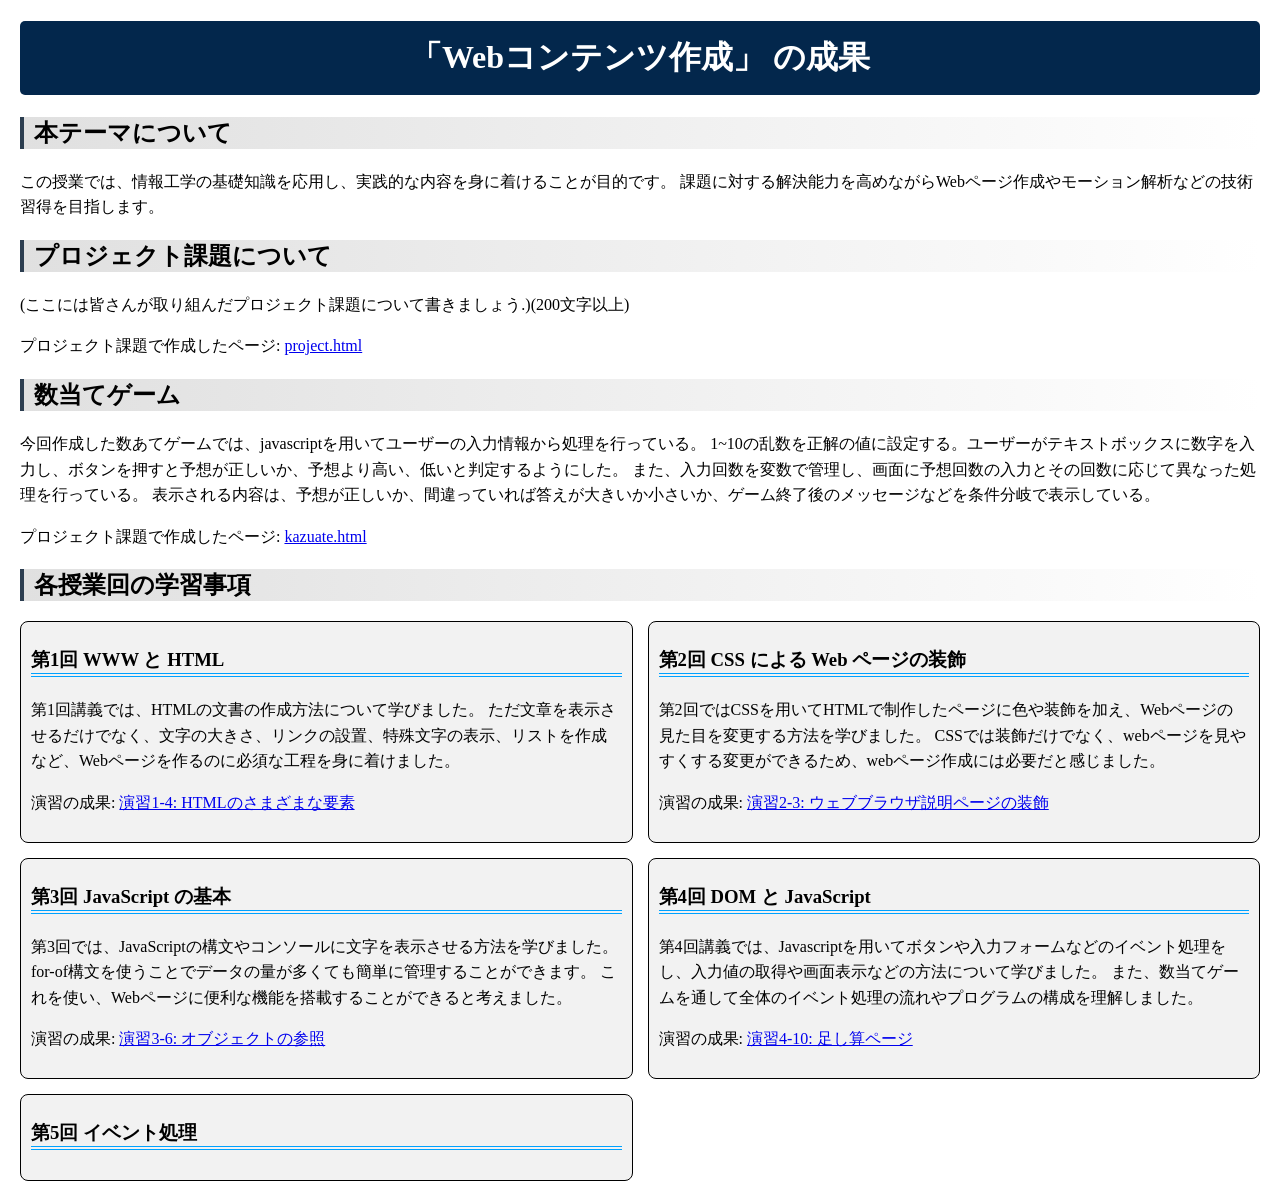
==== index.html @ 237e79f1 "変更済み" ====
<!DOCTYPE html>
<html>
  <head>
    <meta charset="utf-8">
    <title>index.html</title>
    <link rel="stylesheet" href="style.css">
  </head>
  <body>
	<h1>「Webコンテンツ作成」 の成果</h1>
		<h2>本テーマについて</h2>
    <p>この授業では、情報工学の基礎知識を応用し、実践的な内容を身に着けることが目的です。
      課題に対する解決能力を高めながらWebページ作成やモーション解析などの技術習得を目指します。</p>
		<h2>プロジェクト課題について</h2>
    <p>(ここには皆さんが取り組んだプロジェクト課題について書きましょう.)(200文字以上)</p>
    <p>プロジェクト課題で作成したページ:
    <a href="project.html"
			title = "project.html"
			target="_blank">project.html</a>
  </p>
      <h2>数当てゲーム</h2>
    <p>今回作成した数あてゲームでは、javascriptを用いてユーザーの入力情報から処理を行っている。
      1~10の乱数を正解の値に設定する。ユーザーがテキストボックスに数字を入力し、ボタンを押すと予想が正しいか、予想より高い、低いと判定するようにした。
    また、入力回数を変数で管理し、画面に予想回数の入力とその回数に応じて異なった処理を行っている。
    表示される内容は、予想が正しいか、間違っていれば答えが大きいか小さいか、ゲーム終了後のメッセージなどを条件分岐で表示している。</p>
    <p>プロジェクト課題で作成したページ:
    <a href="kazuate.html"
			title = "kazuate.html"
			target="_blank">kazuate.html</a>
  </p>

		<h2>各授業回の学習事項</h2>

    <div id="zentai">

      <div>
			<h3>第1回 WWW と HTML</h3>
      <p>第1回講義では、HTMLの文書の作成方法について学びました。
        ただ文章を表示させるだけでなく、文字の大きさ、リンクの設置、特殊文字の表示、リストを作成など、Webページを作るのに必須な工程を身に着けました。</p>
      <p>演習の成果:
      <a href="practice-html/elements.html"
			title = "演習1-4"
			target="_blank">演習1-4: HTMLのさまざまな要素</a></p>
      </div>

      <div>
      <h3>第2回 CSS による Web ページの装飾</h3>
      <p>第2回ではCSSを用いてHTMLで制作したページに色や装飾を加え、Webページの見た目を変更する方法を学びました。
        CSSでは装飾だけでなく、webページを見やすくする変更ができるため、webページ作成には必要だと感じました。</p>
      <p>演習の成果:
      <a href="practice-css/browser-intro.html"
			title = "演習2-3"
			target="_blank">演習2-3: ウェブブラウザ説明ページの装飾</a></p>
      </div>

      <div>
      <h3>第3回 JavaScript の基本</h3>
      <p>第3回では、JavaScriptの構文やコンソールに文字を表示させる方法を学びました。for-of構文を使うことでデータの量が多くても簡単に管理することができます。
        これを使い、Webページに便利な機能を搭載することができると考えました。</p>
        <p>演習の成果:
      <a href="practice-js/obj-practice.html"
			title = "演習3-6"
			target="_blank">演習3-6: オブジェクトの参照</a></p>
      </div>

      <div>
      <h3>第4回 DOM と JavaScript</h3>
      <p>第4回講義では、Javascriptを用いてボタンや入力フォームなどのイベント処理をし、入力値の取得や画面表示などの方法について学びました。
        また、数当てゲームを通して全体のイベント処理の流れやプログラムの構成を理解しました。
      </p>
      <p>演習の成果:
      <a href="practice-eventdom/tashizan.html"
			title = "演習"
			target="_blank">演習4-10: 足し算ページ</a></p>
      </div>

      <div>
      <h3>第5回 イベント処理</h3>
      </div>
      </div>
  </body>
</html>
---- style.css ----
body {
  font-family: "cursive";
  margin: 20px;
}

p {
  line-height: 1.6;
}

div#zentai {
  display: grid;
  grid-template-columns: 1fr 1fr;
  gap: 15px;
}

div#zentai > div {
  background-color: #f2f2f2;
  padding: 10px;
  border: 1px solid #000000;
  border-radius: 8px;
}

h1 {
  color: white;
  background-color: #03274c;
  border-radius: 5px;
  padding: 15px;
  text-align: center;
}

h2 {
  border-left: 4px solid #2c3e50;
  padding-left: 10px;
  background: linear-gradient(.25turn, rgb(224, 224, 224), #ffffff);
  margin-top: 20px;
}

h3 {
    border-bottom: double 4px #00a2ff;
    margin-top: 15px;
    margin-bottom: 20px;
}

a:hover {
  color: red;
}
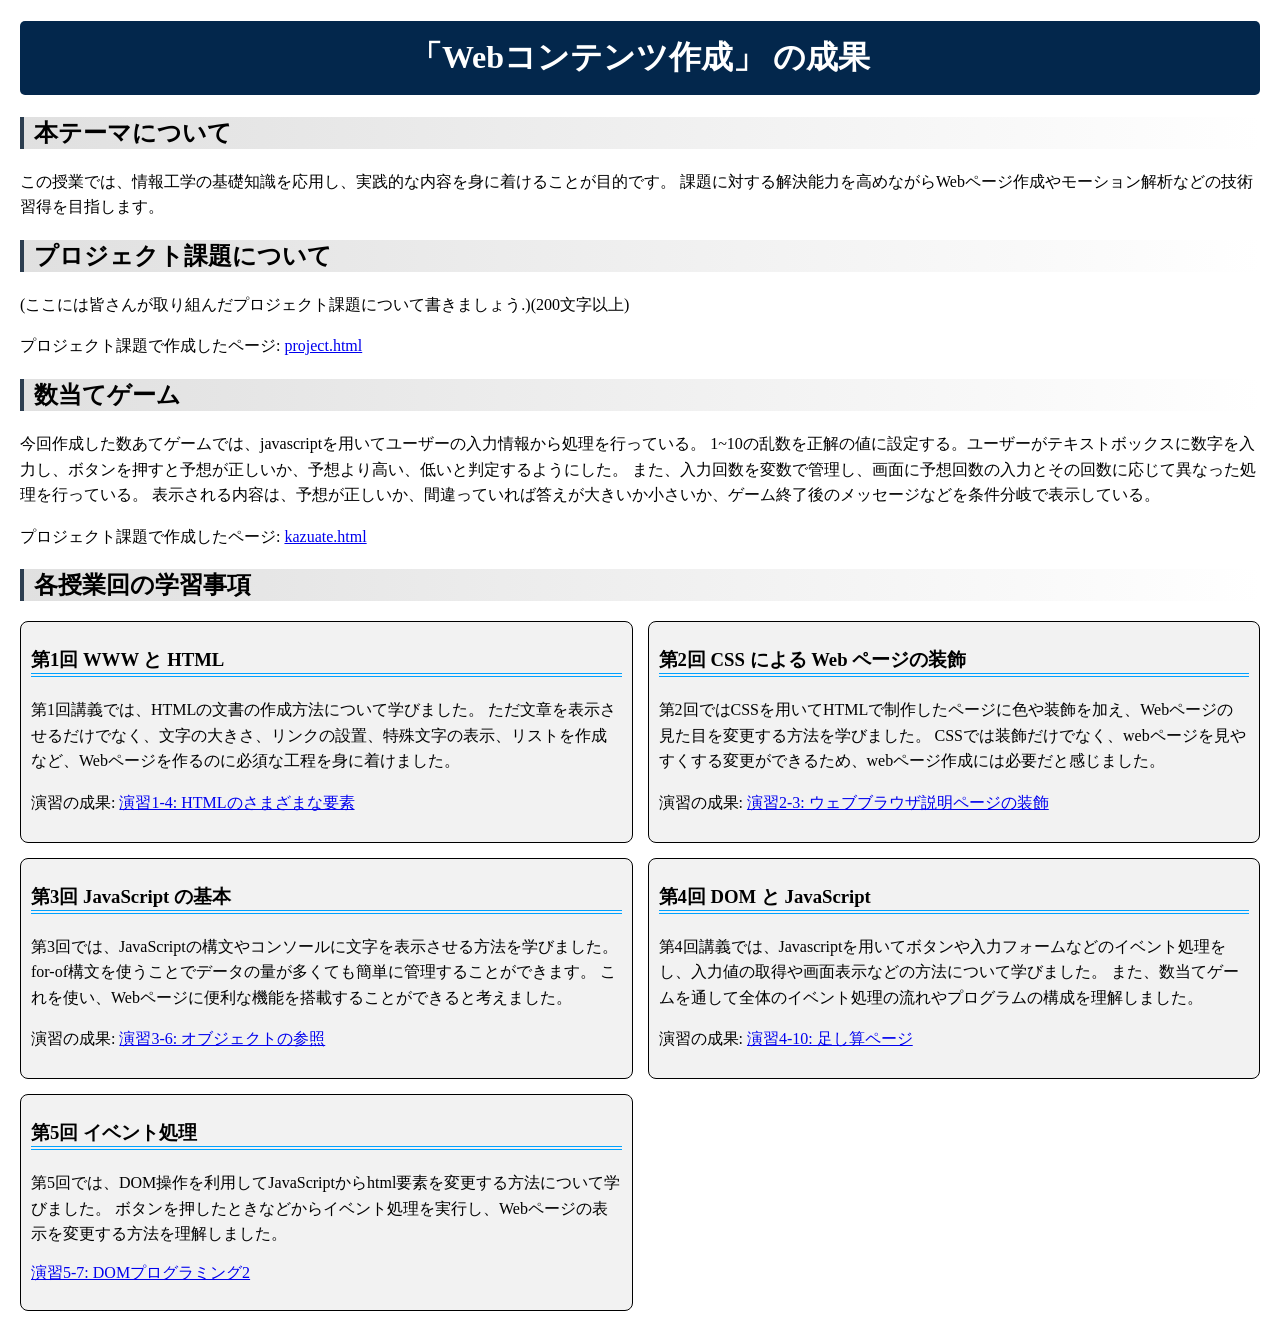
==== commit 355aeebe: "変更済み" ====
--- a/index.html
+++ b/index.html
@@ -69,12 +69,17 @@
       </p>
       <p>演習の成果:
       <a href="practice-eventdom/tashizan.html"
-			title = "演習"
+			title = "演習4-10"
 			target="_blank">演習4-10: 足し算ページ</a></p>
       </div>
 
       <div>
       <h3>第5回 イベント処理</h3>
+      <p>第5回では、DOM操作を利用してJavaScriptからhtml要素を変更する方法について学びました。
+        ボタンを押したときなどからイベント処理を実行し、Webページの表示を変更する方法を理解しました。</p>
+      <a href="practice-dom2/dom2-exercise.html"
+			title = "演習5-7"
+			target="_blank">演習5-7: DOMプログラミング2</a></p>
       </div>
       </div>
   </body>
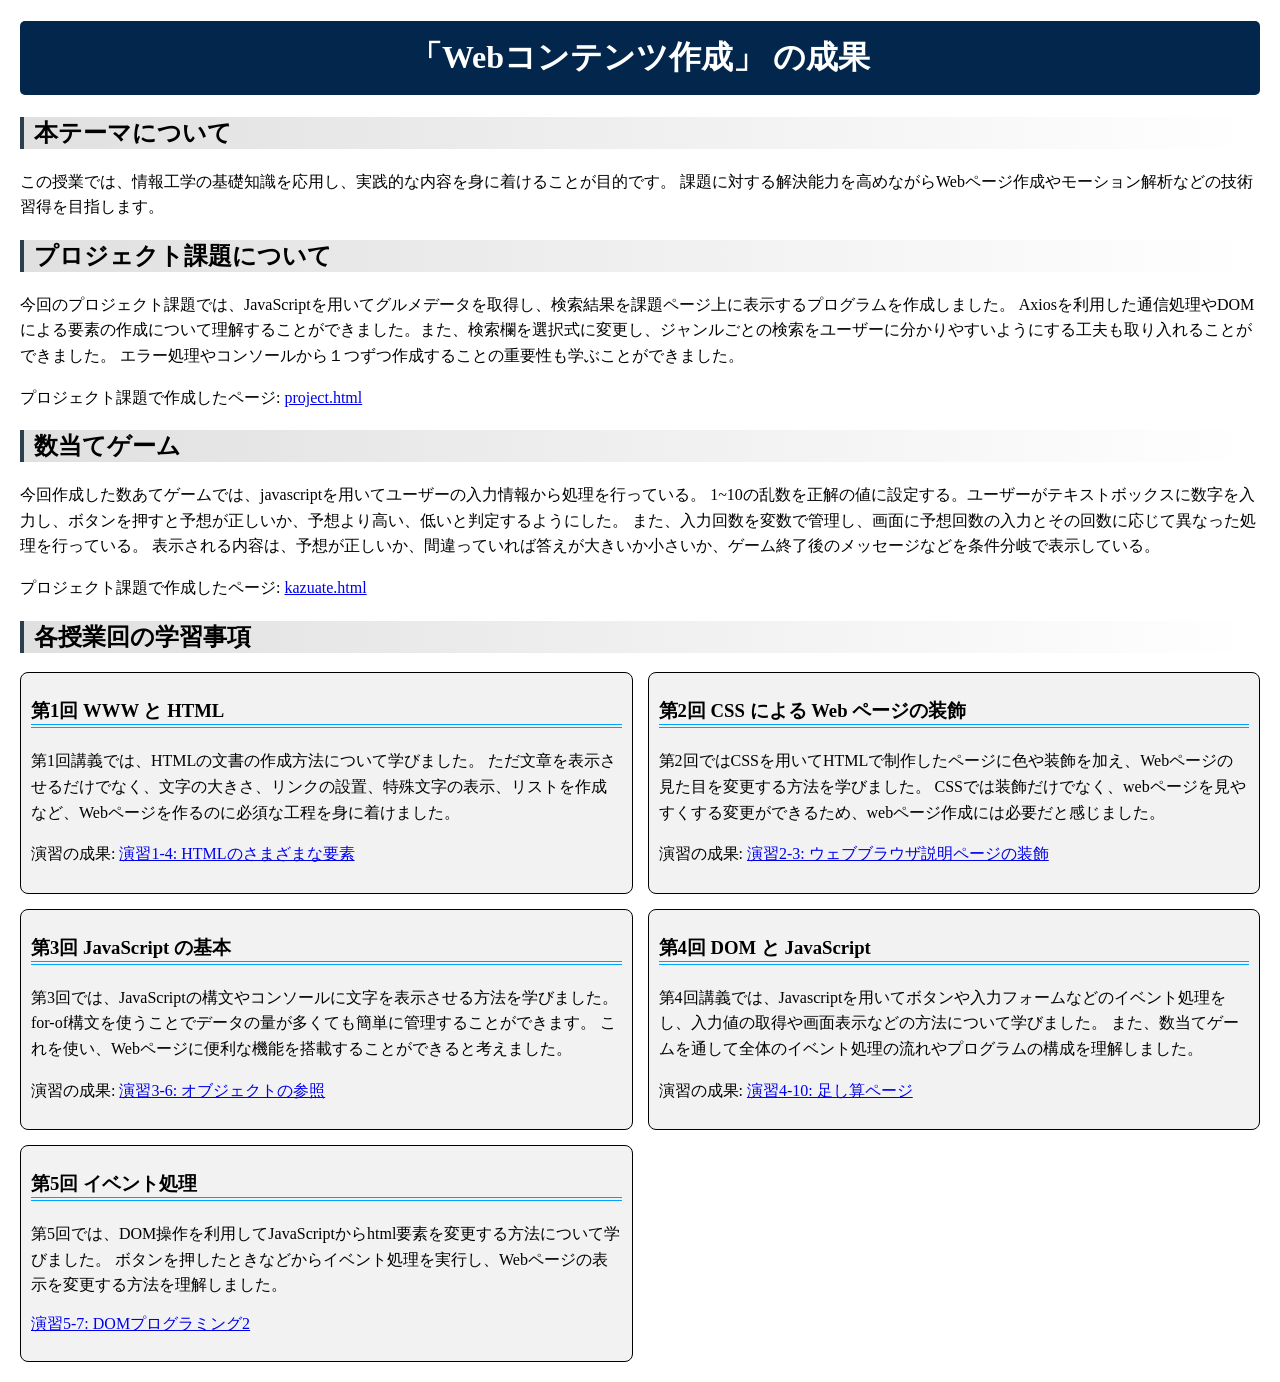
==== commit 5a63d428: "変更済み" ====
--- a/index.html
+++ b/index.html
@@ -11,7 +11,9 @@
     <p>この授業では、情報工学の基礎知識を応用し、実践的な内容を身に着けることが目的です。
       課題に対する解決能力を高めながらWebページ作成やモーション解析などの技術習得を目指します。</p>
 		<h2>プロジェクト課題について</h2>
-    <p>(ここには皆さんが取り組んだプロジェクト課題について書きましょう.)(200文字以上)</p>
+    <p>今回のプロジェクト課題では、JavaScriptを用いてグルメデータを取得し、検索結果を課題ページ上に表示するプログラムを作成しました。
+      Axiosを利用した通信処理やDOMによる要素の作成について理解することができました。また、検索欄を選択式に変更し、ジャンルごとの検索をユーザーに分かりやすいようにする工夫も取り入れることができました。
+    エラー処理やコンソールから１つずつ作成することの重要性も学ぶことができました。</p>
     <p>プロジェクト課題で作成したページ:
     <a href="project.html"
 			title = "project.html"
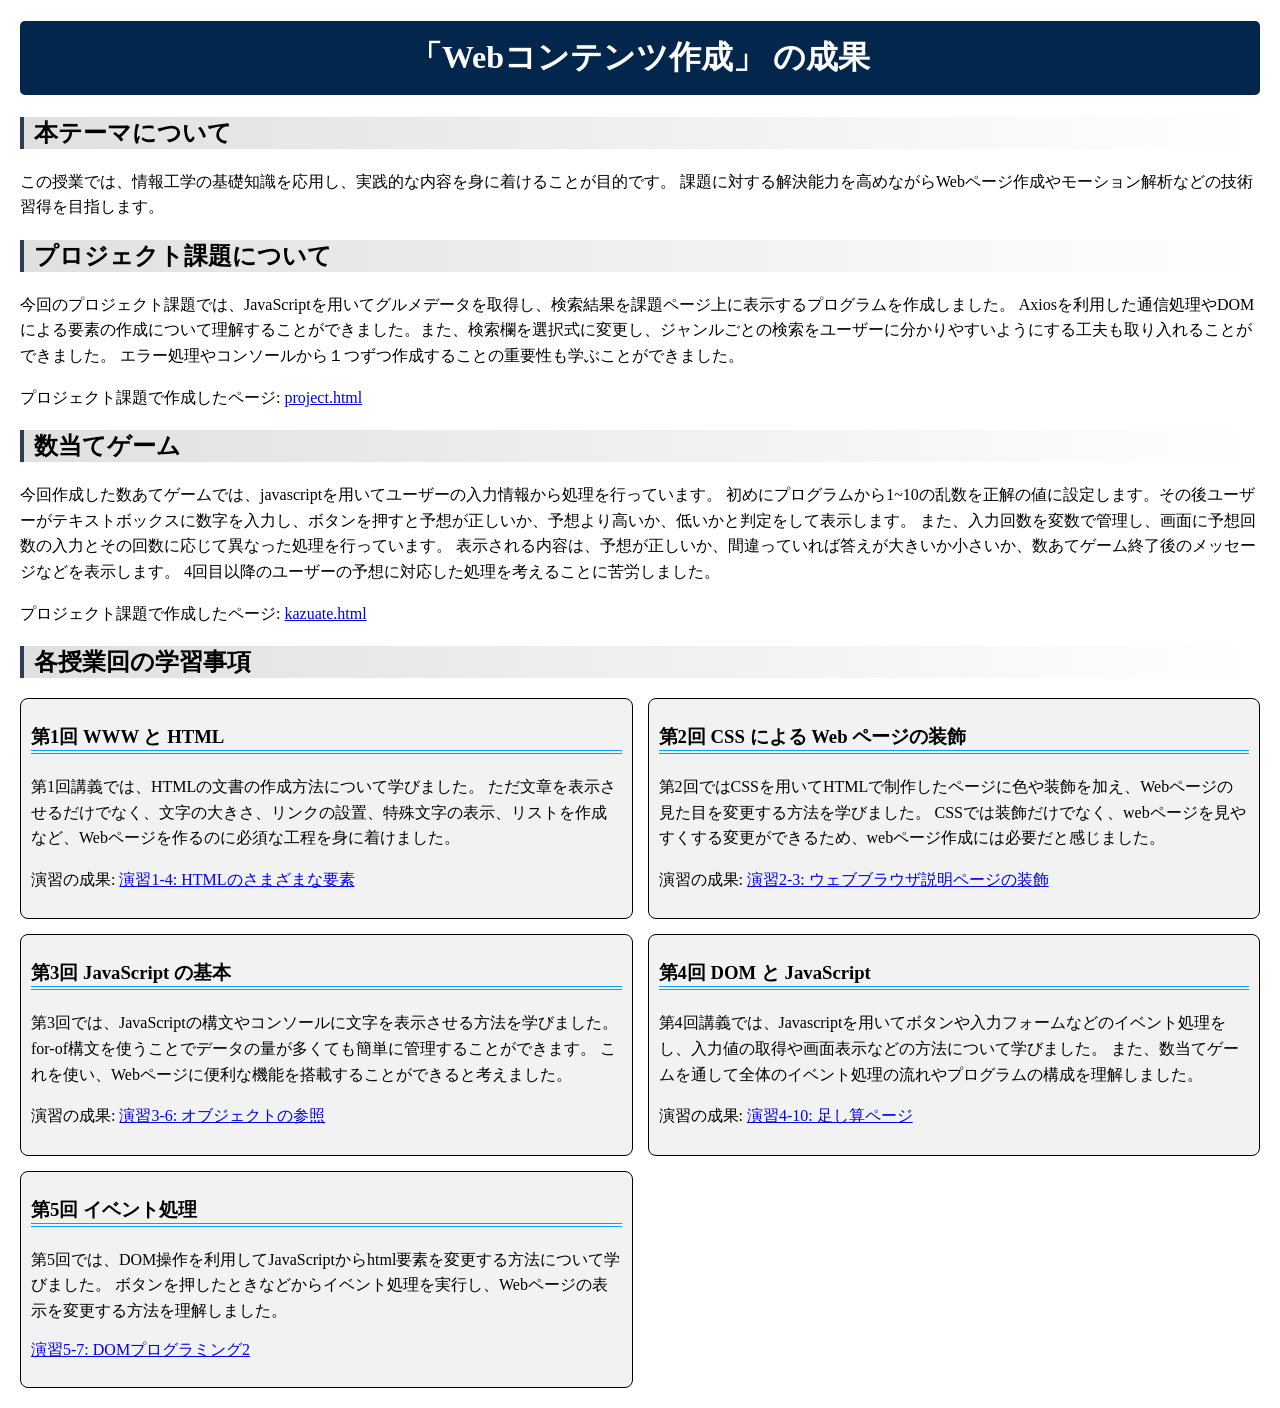
==== commit 9cc3d6bd: "変更済み" ====
--- a/index.html
+++ b/index.html
@@ -12,7 +12,7 @@
       課題に対する解決能力を高めながらWebページ作成やモーション解析などの技術習得を目指します。</p>
 		<h2>プロジェクト課題について</h2>
     <p>今回のプロジェクト課題では、JavaScriptを用いてグルメデータを取得し、検索結果を課題ページ上に表示するプログラムを作成しました。
-      Axiosを利用した通信処理やDOMによる要素の作成について理解することができました。また、検索欄を選択式に変更し、ジャンルごとの検索をユーザーに分かりやすいようにする工夫も取り入れることができました。
+    Axiosを利用した通信処理やDOMによる要素の作成について理解することができました。また、検索欄を選択式に変更し、ジャンルごとの検索をユーザーに分かりやすいようにする工夫も取り入れることができました。
     エラー処理やコンソールから１つずつ作成することの重要性も学ぶことができました。</p>
     <p>プロジェクト課題で作成したページ:
     <a href="project.html"
@@ -20,10 +20,11 @@
 			target="_blank">project.html</a>
   </p>
       <h2>数当てゲーム</h2>
-    <p>今回作成した数あてゲームでは、javascriptを用いてユーザーの入力情報から処理を行っている。
-      1~10の乱数を正解の値に設定する。ユーザーがテキストボックスに数字を入力し、ボタンを押すと予想が正しいか、予想より高い、低いと判定するようにした。
-    また、入力回数を変数で管理し、画面に予想回数の入力とその回数に応じて異なった処理を行っている。
-    表示される内容は、予想が正しいか、間違っていれば答えが大きいか小さいか、ゲーム終了後のメッセージなどを条件分岐で表示している。</p>
+    <p>今回作成した数あてゲームでは、javascriptを用いてユーザーの入力情報から処理を行っています。
+    初めにプログラムから1~10の乱数を正解の値に設定します。その後ユーザーがテキストボックスに数字を入力し、ボタンを押すと予想が正しいか、予想より高いか、低いかと判定をして表示します。
+    また、入力回数を変数で管理し、画面に予想回数の入力とその回数に応じて異なった処理を行っています。
+    表示される内容は、予想が正しいか、間違っていれば答えが大きいか小さいか、数あてゲーム終了後のメッセージなどを表示します。
+    4回目以降のユーザーの予想に対応した処理を考えることに苦労しました。</p>
     <p>プロジェクト課題で作成したページ:
     <a href="kazuate.html"
 			title = "kazuate.html"
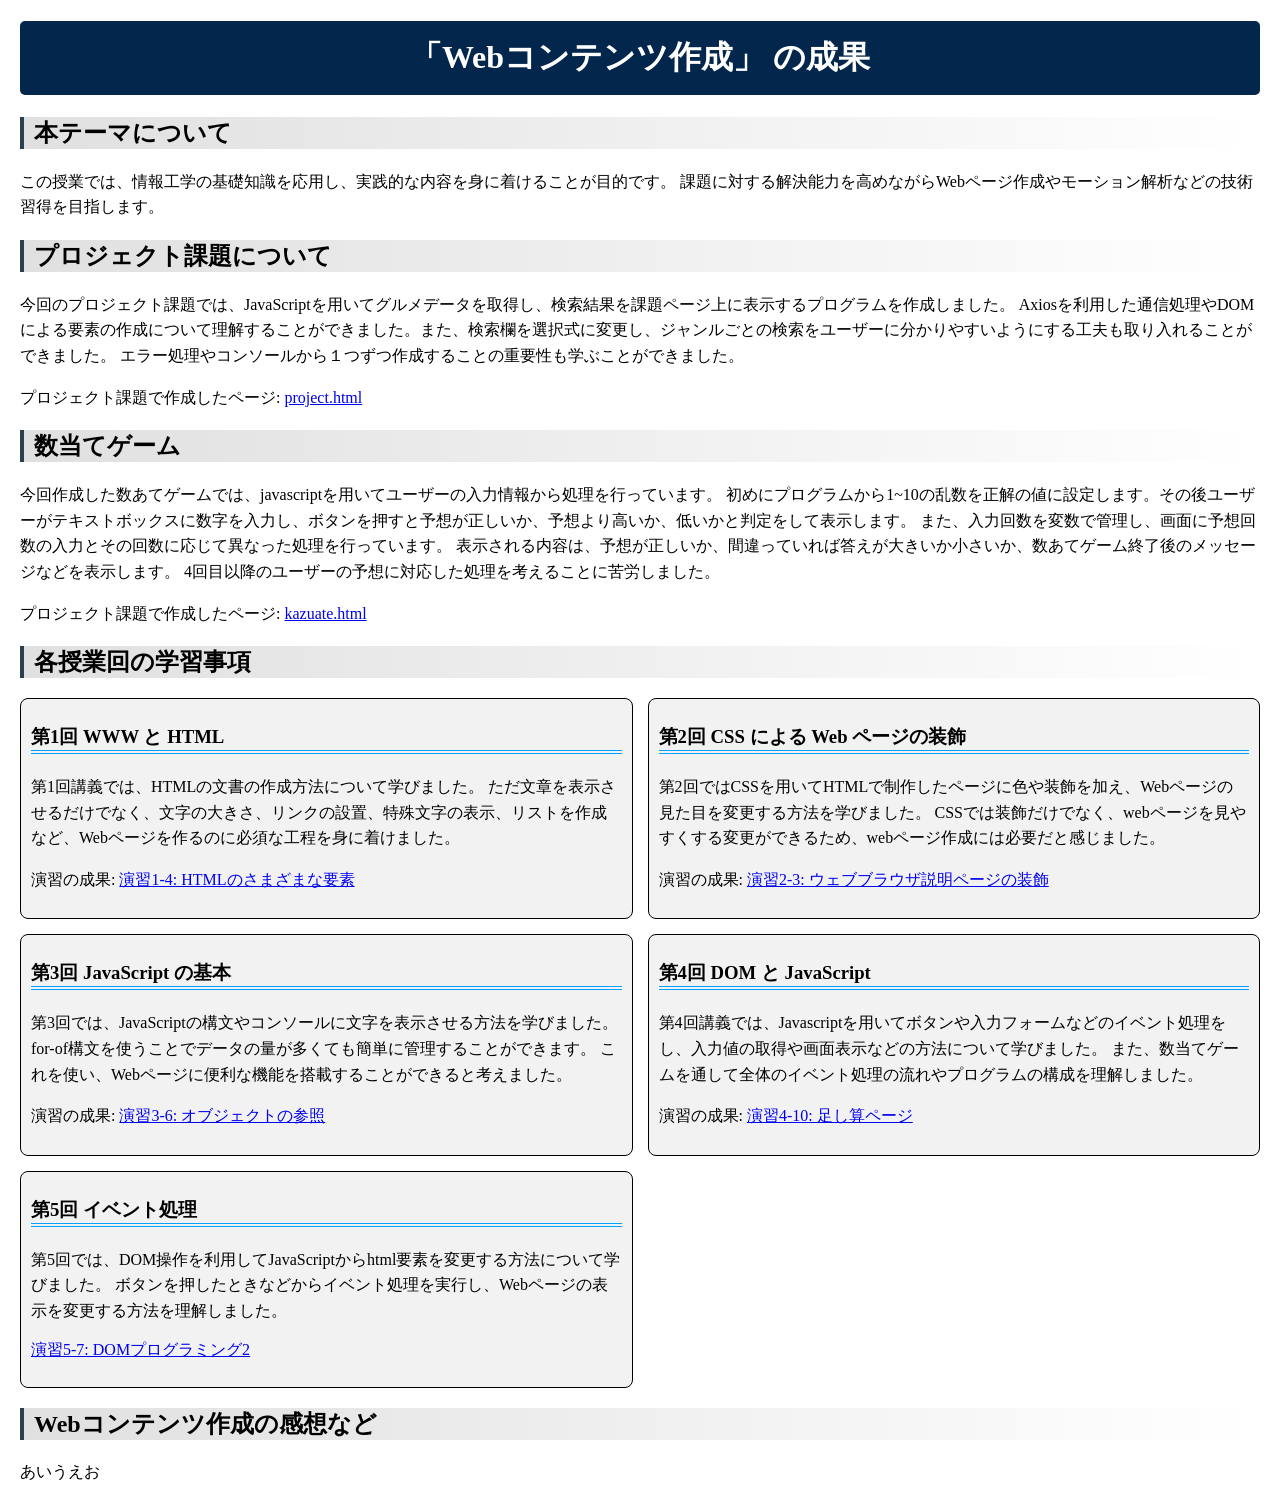
==== commit d08af2c0: "変更済み" ====
--- a/index.html
+++ b/index.html
@@ -85,5 +85,11 @@
 			target="_blank">演習5-7: DOMプログラミング2</a></p>
       </div>
       </div>
+
+      <div>
+      <h2>Webコンテンツ作成の感想など</h2>
+      <p>あいうえお</p>
+      </div>
+
   </body>
 </html>
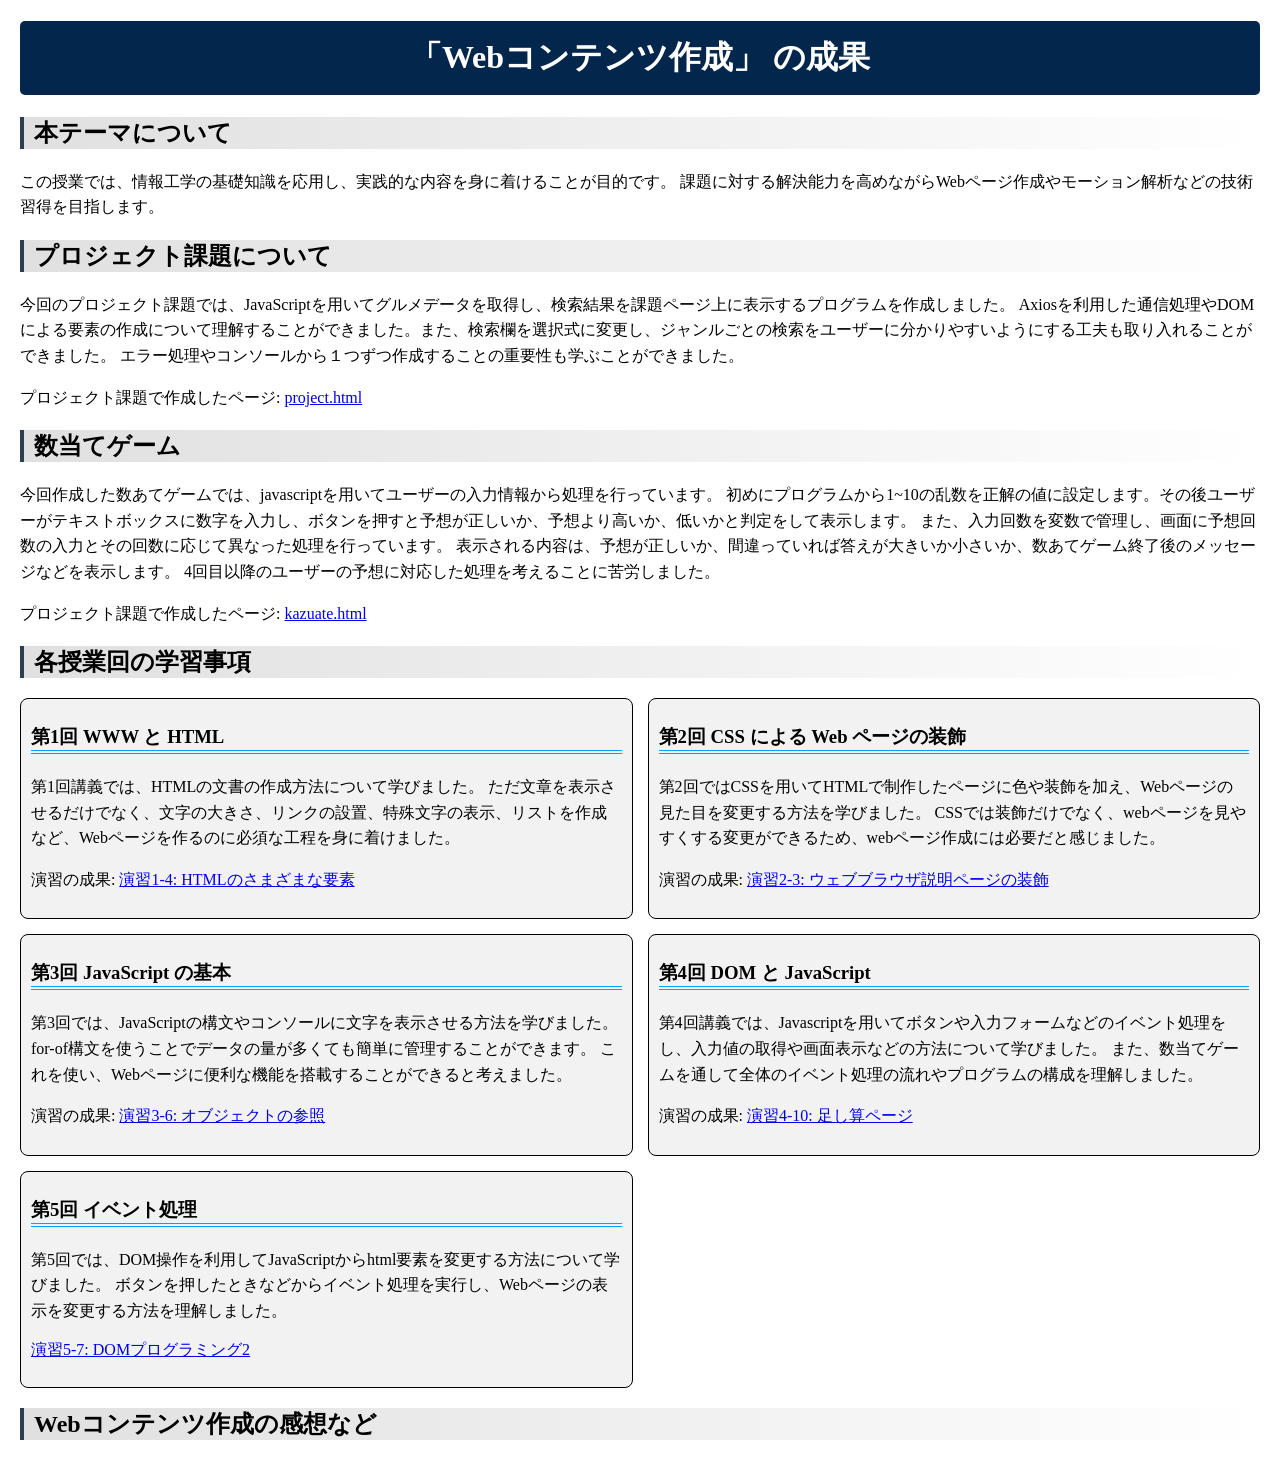
==== commit ff31b136: "変更済み" ====
--- a/index.html
+++ b/index.html
@@ -88,7 +88,7 @@
 
       <div>
       <h2>Webコンテンツ作成の感想など</h2>
-      <p>あいうえお</p>
+      <p></p>
       </div>
 
   </body>
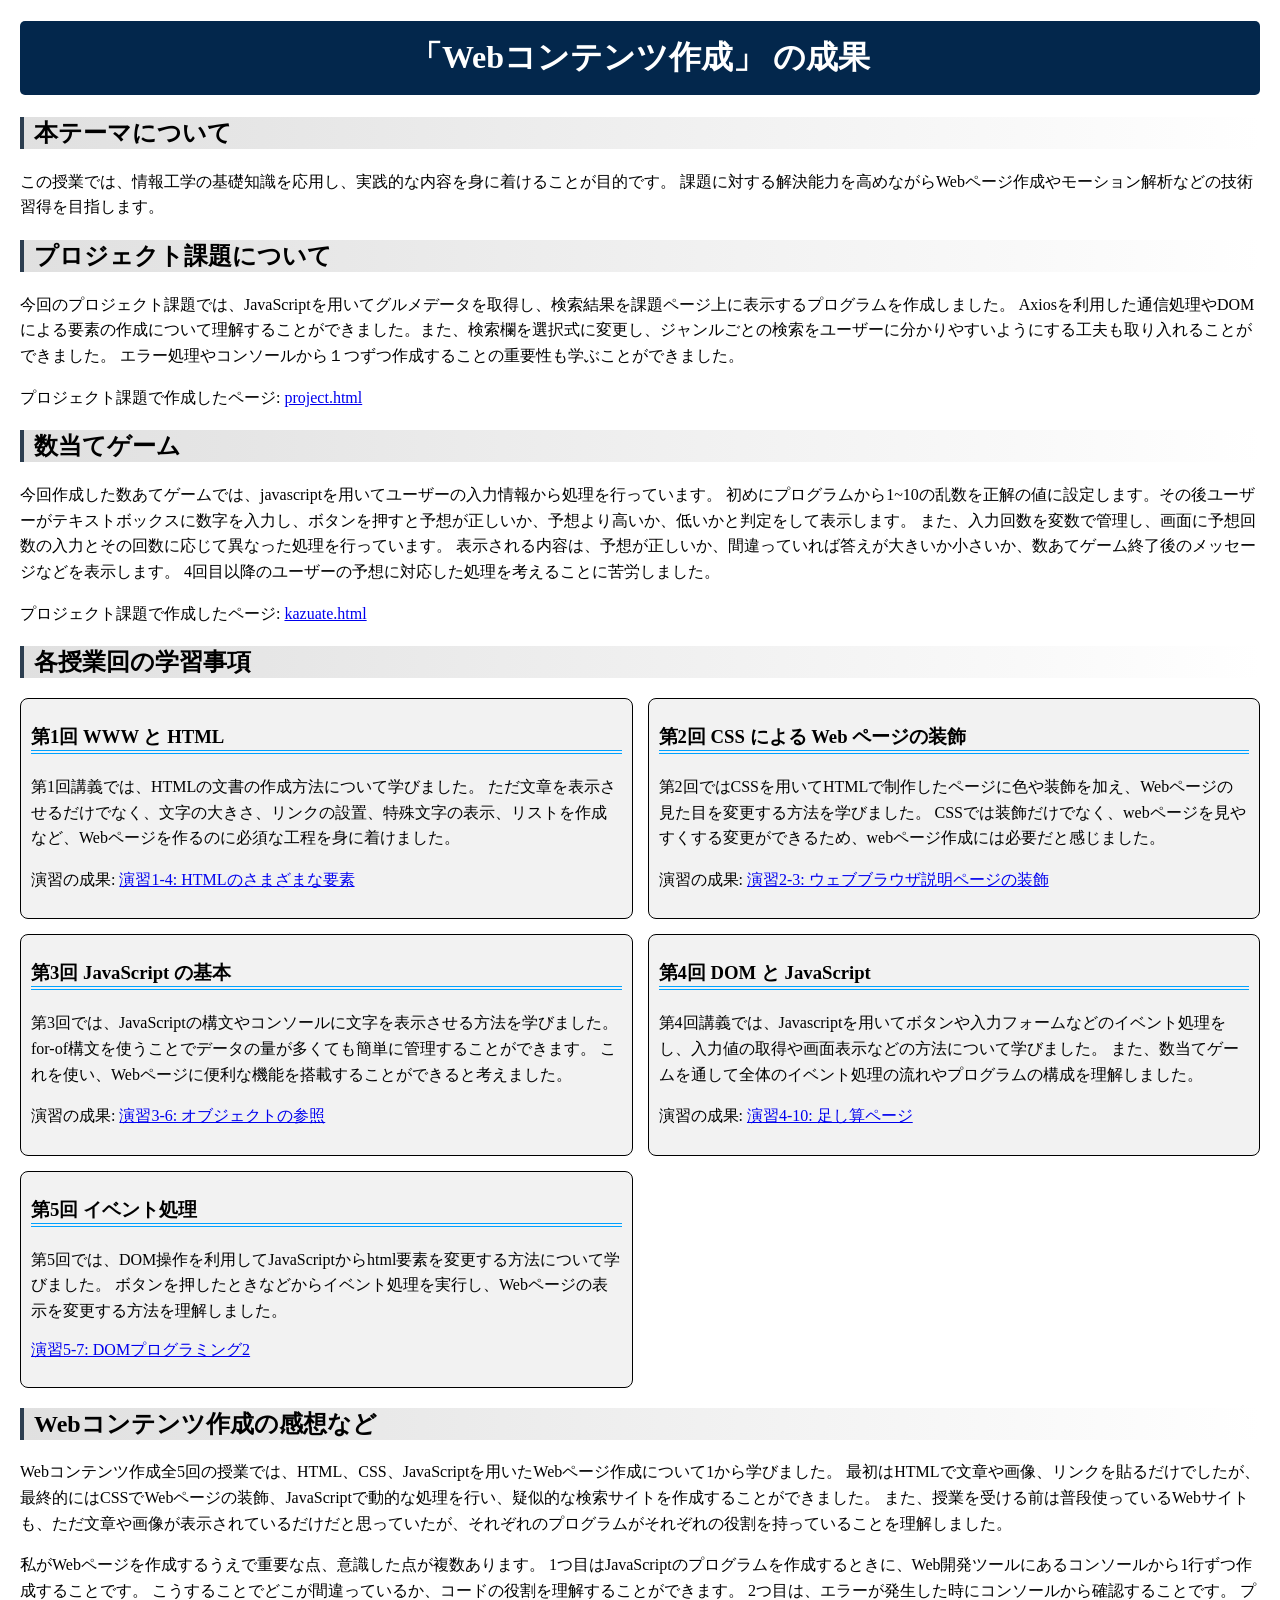
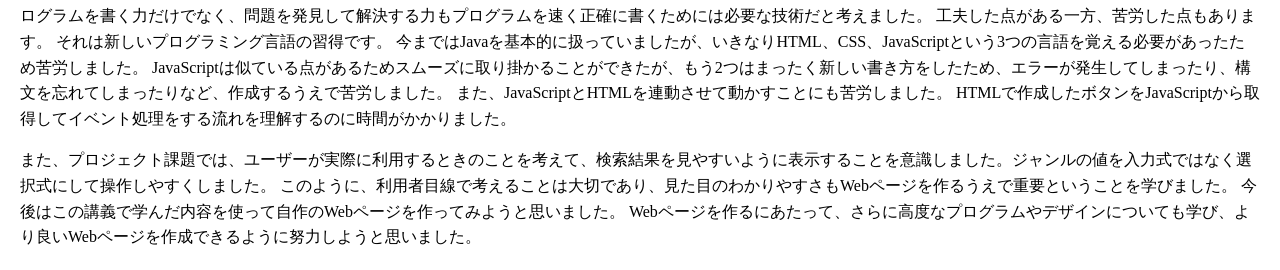
==== commit c9ca77d9: "最終レポート提出" ====
--- a/index.html
+++ b/index.html
@@ -88,7 +88,24 @@
 
       <div>
       <h2>Webコンテンツ作成の感想など</h2>
-      <p></p>
+      <p>Webコンテンツ作成全5回の授業では、HTML、CSS、JavaScriptを用いたWebページ作成について1から学びました。
+        最初はHTMLで文章や画像、リンクを貼るだけでしたが、最終的にはCSSでWebページの装飾、JavaScriptで動的な処理を行い、疑似的な検索サイトを作成することができました。
+        また、授業を受ける前は普段使っているWebサイトも、ただ文章や画像が表示されているだけだと思っていたが、それぞれのプログラムがそれぞれの役割を持っていることを理解しました。</p>
+        <p>私がWebページを作成するうえで重要な点、意識した点が複数あります。
+          1つ目はJavaScriptのプログラムを作成するときに、Web開発ツールにあるコンソールから1行ずつ作成することです。
+          こうすることでどこが間違っているか、コードの役割を理解することができます。
+          2つ目は、エラーが発生した時にコンソールから確認することです。
+          プログラムを書く力だけでなく、問題を発見して解決する力もプログラムを速く正確に書くためには必要な技術だと考えました。
+          工夫した点がある一方、苦労した点もあります。
+          それは新しいプログラミング言語の習得です。
+          今まではJavaを基本的に扱っていましたが、いきなりHTML、CSS、JavaScriptという3つの言語を覚える必要があったため苦労しました。
+          JavaScriptは似ている点があるためスムーズに取り掛かることができたが、もう2つはまったく新しい書き方をしたため、エラーが発生してしまったり、構文を忘れてしまったりなど、作成するうえで苦労しました。
+          また、JavaScriptとHTMLを連動させて動かすことにも苦労しました。
+          HTMLで作成したボタンをJavaScriptから取得してイベント処理をする流れを理解するのに時間がかかりました。</p>
+          <p>また、プロジェクト課題では、ユーザーが実際に利用するときのことを考えて、検索結果を見やすいように表示することを意識しました。ジャンルの値を入力式ではなく選択式にして操作しやすくしました。
+          このように、利用者目線で考えることは大切であり、見た目のわかりやすさもWebページを作るうえで重要ということを学びました。
+          今後はこの講義で学んだ内容を使って自作のWebページを作ってみようと思いました。
+          Webページを作るにあたって、さらに高度なプログラムやデザインについても学び、より良いWebページを作成できるように努力しようと思いました。</p>
       </div>
 
   </body>
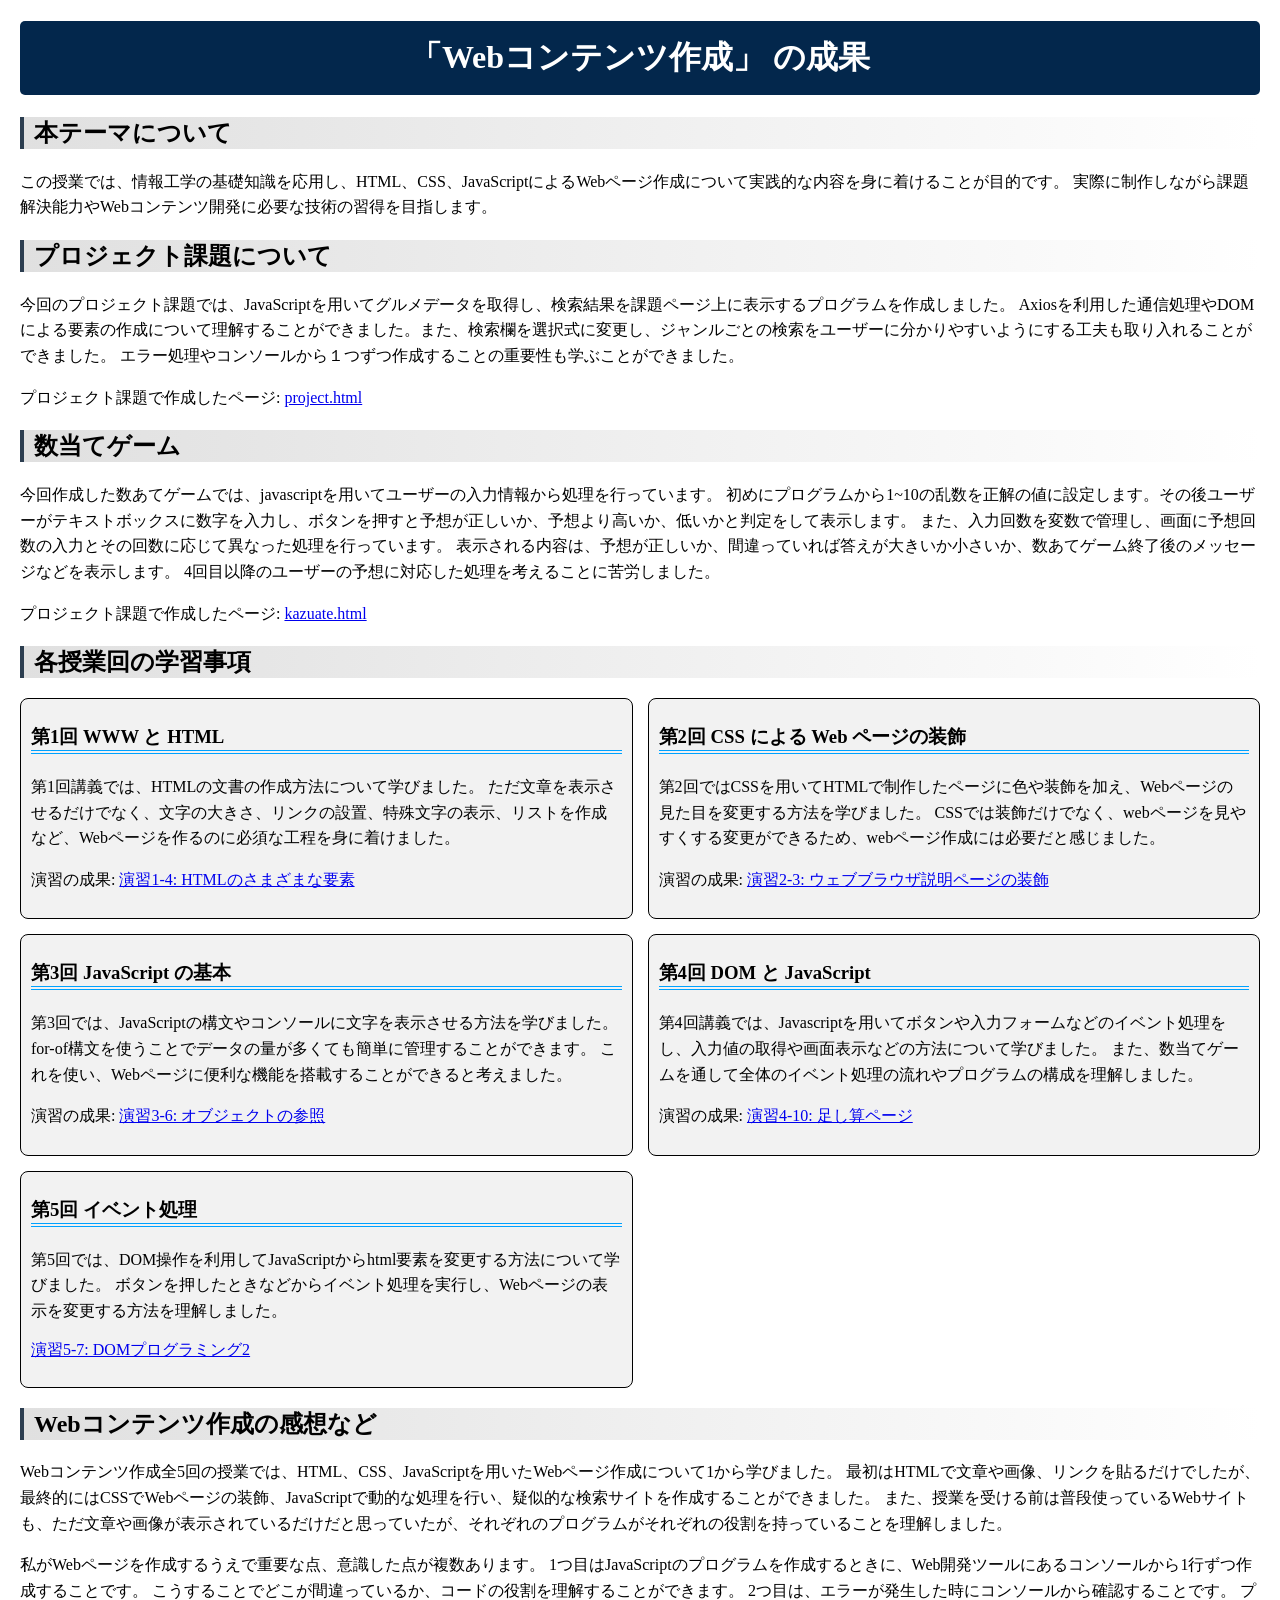
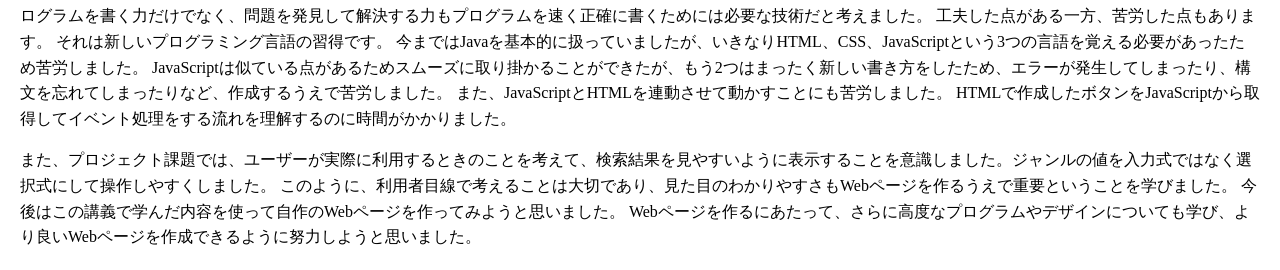
==== commit 55307d83: "提出後変更済み" ====
--- a/index.html
+++ b/index.html
@@ -8,8 +8,8 @@
   <body>
 	<h1>「Webコンテンツ作成」 の成果</h1>
 		<h2>本テーマについて</h2>
-    <p>この授業では、情報工学の基礎知識を応用し、実践的な内容を身に着けることが目的です。
-      課題に対する解決能力を高めながらWebページ作成やモーション解析などの技術習得を目指します。</p>
+    <p>この授業では、情報工学の基礎知識を応用し、HTML、CSS、JavaScriptによるWebページ作成について実践的な内容を身に着けることが目的です。
+      実際に制作しながら課題解決能力やWebコンテンツ開発に必要な技術の習得を目指します。</p>
 		<h2>プロジェクト課題について</h2>
     <p>今回のプロジェクト課題では、JavaScriptを用いてグルメデータを取得し、検索結果を課題ページ上に表示するプログラムを作成しました。
     Axiosを利用した通信処理やDOMによる要素の作成について理解することができました。また、検索欄を選択式に変更し、ジャンルごとの検索をユーザーに分かりやすいようにする工夫も取り入れることができました。
